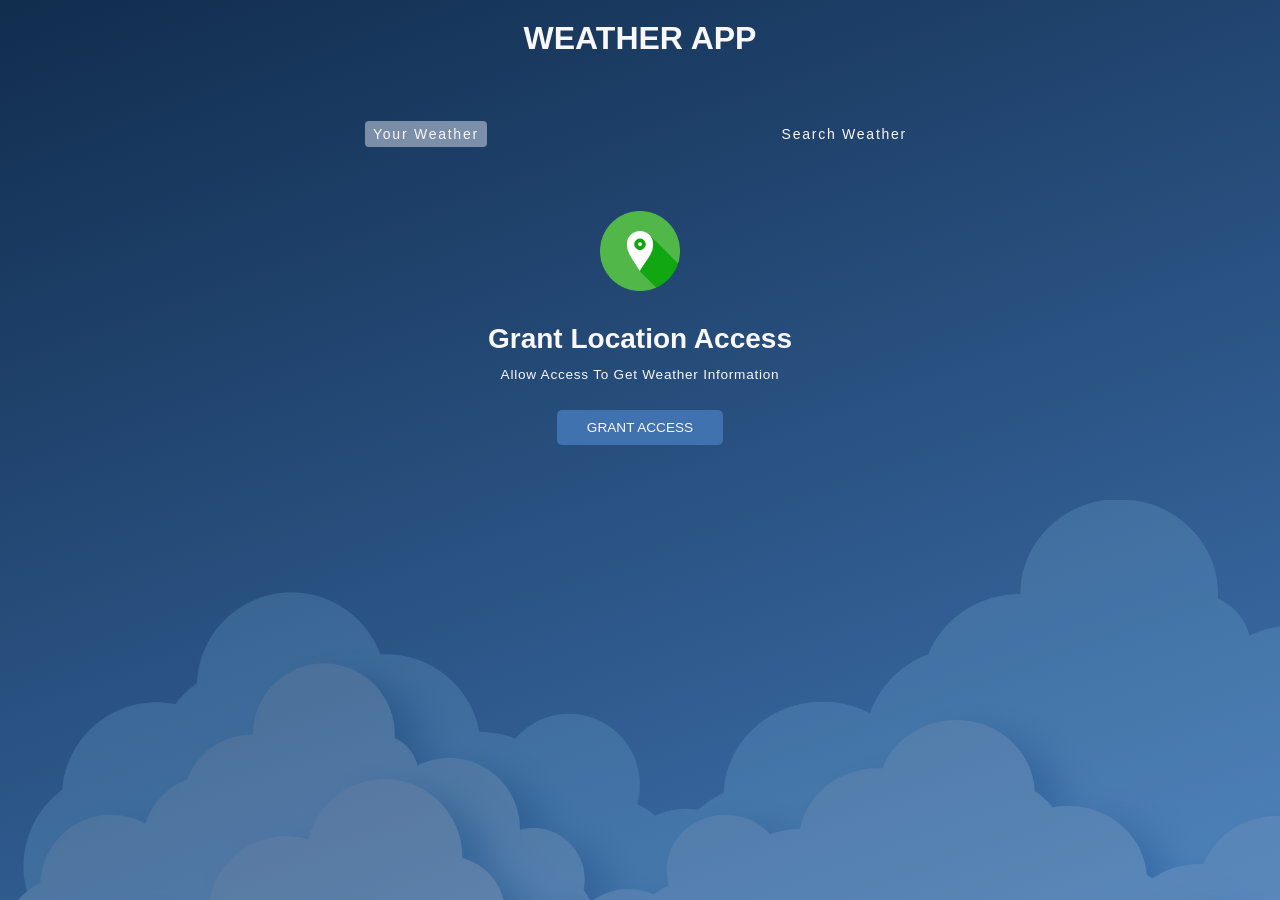
==== index.html @ c6f9c953 "Initial commit: prepare project, add Netlify function, README and config sample" ====
<!DOCTYPE html>
<html lang="en">
<head>
    <meta charset="UTF-8">
    <meta http-equiv="X-UA-Compatible" content="IE=edge">
    <meta name="viewport" content="width=device-width, initial-scale=1.0">
    <title>Weather App</title>
    <link rel="icon" href="./assets/Lovepik_com-380128522-clouds-paper-cut-wind-a-bank-of-clouds-cutting-mountain.png">
    <link rel="stylesheet" href="styles.css">
</head>
<body>
    
    <div class="wrapper">
        
        <h1>Weather App</h1>

        <div class="tab-container">
            <p class="tab" data-userWeather>Your Weather</p>
            <p class="tab" data-searchWeather>Search Weather</p>
        </div>

        <div class="weather-container">

            <!-- grant location container-->
            <div class="sub-container grant-location-container">
                <img src="./assets/location.png" width="80" height="80" loading="lazy">
                <p>grant Location Access</p>
                <p>Allow Access to get weather Information</p>
                <button class="btn" data-grantAccess>Grant Access</button>
            </div>

            <!-- search form -> form-container-->
            <form class="form-container" data-searchForm>
                <input placeholder="Search for City..." data-searchInput>
                <button class="btn" type="submit">
                    <img src="./assets/search.png"  width="20" height="20" loading="lazy">
                </button>
            </form>

            <!--- loading screen container -->
            <div class="sub-container loading-container">
                <img src="./assets/loading.gif" width="150" height="150">
                <p>Loading...</p>
            </div>

            <!-- show weather info -->
            <div class="sub-container user-info-container">

                <!--city name and Flag-->
                <div class="name">
                    <p data-cityName></p>
                    <img data-countryIcon>
                </div>

                <!-- weather descriptuion-->
                <p data-weatherDesc></p>
                <!--weather Icon-->
                <img data-weatherIcon>
                <!--temperature-->
                <p data-temp></p>

                <!--3 cards - parameters-->
                <div class="parameter-container">

                    <!--card 1-->
                    <div class="parameter">
                        <img src="./assets/wind.png" >
                        <p>windspeed</p>
                        <p data-windspeed></p>
                    </div>

                    <!--card 2-->
                    <div class="parameter">
                        <img src="./assets/humidity.png" >
                        <p>humidity</p>
                        <p data-humidity></p>
                    </div>

                    <!--card 3-->
                    <div class="parameter">
                        <img src="./assets/cloud.png" >
                        <p>Clouds</p>
                        <p data-cloudiness></p>
                    </div>

                </div>


            </div>

            <!-- error tab-->
            <div class="error-page">
                <img src="./assets/not-found.png" width="400px" loading="lazy">
                <p>Error: Data Not Found</p>
            </div>

        </div>

        
        </div>
        <div>
            <img src="./assets/Lovepik_com-401124514-paper-cut-style-cloud.png" alt="" class="img1" width="1500px" height="400px">
        </div>
    </div>


    <script src="config.js"></script>
    <script src="script.js"></script>
</body>
</html>
---- styles.css ----
* {
  margin: 0;
  padding: 0;
  box-sizing: border-box;
  font-family: "Merriweather Sans", sans-serif;
}
:root {
  --colorDark1: #112d4e;
  --colorDark2: #3f72af;
  --colorLight1: #dbe2ef;
  --colorLight2: #f9f7f7;
}
.wrapper {
  position: relative;
  width: 100vw;
  height: 100vh;
  color: var(--colorLight2);
  background: linear-gradient(160deg, #112d4e 0%, #3f72af 100%);
  /* background-image: url(./assets/Lovepik_com-401124514-paper-cut-style-cloud.png); */
  overflow-x: hidden;
  overflow-y: scroll;
  /* z-index: 10; */
  transition:
    background 600ms ease,
    background-image 600ms ease,
    color 300ms ease;
}

.img1 {
  position: absolute;
  object-fit: cover;
  bottom: 0px;
  opacity: 20%;
  /* z-index: 5; */
}
.img2 {
  position: absolute;
  top: 20px;
  left: 10px;
  opacity: 80%;
  animation: woo 10s ease-in-out infinite;
}

@keyframes woo {
  50% {
    left: 80px;
  }
  100% {
    left: 10px;
  }
}
.img3 {
  position: absolute;
  top: 150px;
  left: 1200px;
  opacity: 80%;
  animation: boo 15s ease-in-out infinite;
}
@keyframes boo {
  50% {
    left: 1000px;
  }
  100% {
    left: 1200px;
  }
}
h1 {
  text-align: center;
  text-transform: uppercase;
  padding-top: 20px;
}
.tab-container {
  width: 90%;
  display: flex;
  justify-content: space-between;
  max-width: 550px;
  margin: 0 auto;
  margin-top: 4rem;
}
.tab {
  cursor: pointer;
  letter-spacing: 1.75px;
  font-size: 0.875rem;
  padding: 5px 8px;
}
.tab.current-tab {
  background-color: rgba(219, 226, 239, 0.5);
  border-radius: 4px;
}
.weather-container {
  margin-block: 4rem;
}
.btn {
  all: unset;
  font-size: 0.85rem;
  text-transform: uppercase;
  border-radius: 5px;
  background-color: var(--colorDark2);
  cursor: pointer;
  padding: 10px 30px;
  margin-bottom: 20px;
  z-index: 5;
}
.sub-container {
  display: flex;
  flex-direction: column;
  align-items: center;
}
.grant-location-container {
  display: none;
}
.grant-location-container.active {
  display: flex;
}
.grant-location-container img {
  margin-bottom: 2rem;
}
.grant-location-container p:first-of-type {
  text-transform: capitalize;
  font-size: 1.75rem;
  font-weight: 600;
}
.grant-location-container p:last-of-type {
  text-transform: capitalize;
  font-size: 0.85rem;
  font-weight: 500;
  margin-bottom: 1.75rem;
  margin-top: 0.75rem;
  letter-spacing: 0.75px;
}
.loading-container {
  display: none;
}
.loading-container.active {
  display: flex;
}
.loading-container p {
  text-transform: uppercase;
}
.user-info-container {
  display: none;
}
.user-info-container.active {
  display: flex;
}
.name {
  display: flex;
  align-items: center;
  gap: 0 0.5rem;
  margin-bottom: 1rem;
}
.name p {
  font-size: 2rem;
}

.user-info-container p {
  font-size: 1.5rem;
  font-weight: 200;
}
.user-info-container img {
  width: 90px;
  height: 90px;
}
.name img {
  width: 30px;
  height: 30px;
}
.user-info-container p[data-temp] {
  font-size: 2.75rem;
  font-weight: 700;
}
.parameter-container {
  display: flex;
  gap: 10px 20px;
  justify-content: center;
  align-items: center;
  margin-top: 2rem;
  width: 90%;
}
.parameter {
  width: 30%;
  max-width: 200px;
  background-color: rgb(130, 147, 193);
  border-radius: 5px;
  display: flex;
  flex-direction: column;
  padding: 1rem;
  gap: 5px 0;
  justify-content: center;
  align-items: center;
}
.parameter img {
  width: 50px;
  height: 50px;
}
.parameter p:first-of-type {
  font-size: 1.15rem;
  font-weight: 600;
  text-transform: uppercase;
}
.parameter p:last-of-type {
  font-size: 1rem;
  font-weight: 200;
}
.form-container {
  display: none;
  width: 90%;
  max-width: 550px;
  margin: 0 auto;
  justify-content: center;
  align-items: center;
  gap: 0 10px;
  margin-bottom: 3rem;
}
.form-container.active {
  display: flex;
}
.form-container input {
  all: unset;
  width: calc(100% - 80px);
  height: 40px;
  padding: 0 20px;
  background-color: rgba(219, 226, 239, 0.5);
  border-radius: 10px;
}
.form-container input::placeholder {
  color: rgba(255, 255, 255, 0.7);
}
.form-container input:focus {
  outline: 3px solid rgba(255, 255, 255, 0.7);
}
.form-container .btn {
  padding: unset;
  width: 40px;
  height: 40px;
  border-radius: 50%;
  display: flex;
  align-items: center;
  justify-content: center;
  margin-top: 1rem;
}
.error-page {
  margin: auto auto;
  display: none;
  flex-direction: column;
  justify-content: center;
  align-items: center;
}
.error-page.active {
  display: flex;
}

/* Weather themed backgrounds */
.wrapper.weather-clear {
  background: linear-gradient(160deg, #56ccf2 0%, #2f80ed 100%);
}
.wrapper.weather-clear-night {
  background: linear-gradient(160deg, #0f1724 0%, #1f2a44 100%);
}
.wrapper.weather-clouds {
  background: linear-gradient(160deg, #3a3a3a 0%, #6b7280 100%);
}
.wrapper.weather-rain {
  background: linear-gradient(160deg, #0f3443 0%, #184e63 100%);
}
.wrapper.weather-snow {
  background: linear-gradient(160deg, #e6f0ff 0%, #cfe8ff 100%);
  color: #0b2545;
}
.wrapper.weather-mist {
  background: linear-gradient(160deg, #9aa1a6 0%, #c7cbd0 100%);
  color: #0b2545;
}
.wrapper.weather-default {
  background: linear-gradient(160deg, #112d4e 0%, #3f72af 100%);
}

/* subtle overlay images for impact */
.wrapper.weather-clear .img1 {
  opacity: 10%;
}
.wrapper.weather-rain .img1 {
  opacity: 30%;
  filter: grayscale(60%);
}
.wrapper.weather-snow .img1 {
  opacity: 30%;
  filter: saturate(0.9);
}
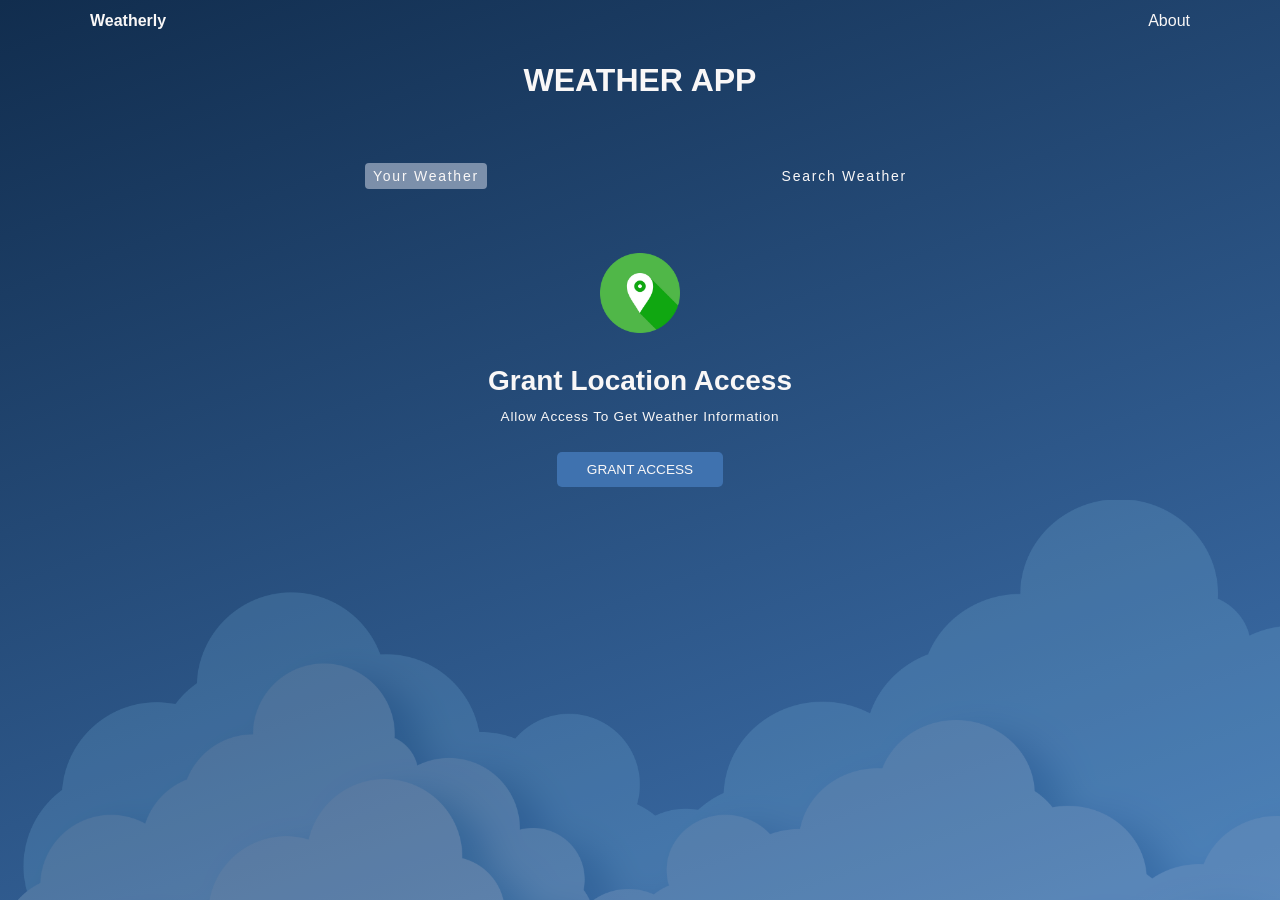
==== commit 76a0ff15: "first commit" ====
--- a/index.html
+++ b/index.html
@@ -6,12 +6,18 @@
     <meta name="viewport" content="width=device-width, initial-scale=1.0">
     <title>Weather App</title>
     <link rel="icon" href="./assets/Lovepik_com-380128522-clouds-paper-cut-wind-a-bank-of-clouds-cutting-mountain.png">
-    <link rel="stylesheet" href="styles.css">
+    <link rel="stylesheet" href="css/styles.css">
 </head>
 <body>
     
     <div class="wrapper">
-        
+        <header class="top-header">
+            <nav class="top-nav">
+                <a class="brand" href="index.html">Weatherly</a>
+                <a class="nav-link" href="about.html">About</a>
+            </nav>
+        </header>
+
         <h1>Weather App</h1>
 
         <div class="tab-container">
@@ -105,6 +111,6 @@
 
 
     <script src="config.js"></script>
-    <script src="script.js"></script>
+    <script src="js/script.js"></script>
 </body>
 </html>
--- a/css/styles.css
+++ b/css/styles.css
@@ -0,0 +1,345 @@
+* {
+  margin: 0;
+  padding: 0;
+  box-sizing: border-box;
+  font-family: "Merriweather Sans", sans-serif;
+}
+:root {
+  --colorDark1: #112d4e;
+  --colorDark2: #3f72af;
+  --colorLight1: #dbe2ef;
+  --colorLight2: #f9f7f7;
+}
+.wrapper {
+  position: relative;
+  width: 100vw;
+  height: 100vh;
+  color: var(--colorLight2);
+  background: linear-gradient(160deg, #112d4e 0%, #3f72af 100%);
+  overflow-x: hidden;
+  overflow-y: scroll;
+  transition:
+    background 600ms ease,
+    background-image 600ms ease,
+    color 300ms ease;
+}
+
+.img1 {
+  position: absolute;
+  object-fit: cover;
+  bottom: 0px;
+  opacity: 20%;
+}
+.img2 {
+  position: absolute;
+  top: 20px;
+  left: 10px;
+  opacity: 80%;
+  animation: woo 10s ease-in-out infinite;
+}
+
+@keyframes woo {
+  50% {
+    left: 80px;
+  }
+  100% {
+    left: 10px;
+  }
+}
+.img3 {
+  position: absolute;
+  top: 150px;
+  left: 1200px;
+  opacity: 80%;
+  animation: boo 15s ease-in-out infinite;
+}
+@keyframes boo {
+  50% {
+    left: 1000px;
+  }
+  100% {
+    left: 1200px;
+  }
+}
+h1 {
+  text-align: center;
+  text-transform: uppercase;
+  padding-top: 20px;
+}
+
+.top-nav {
+  width: 90%;
+  max-width: 1100px;
+  margin: 0 auto;
+  display: flex;
+  justify-content: space-between;
+  align-items: center;
+  padding: 12px 0;
+}
+.top-nav .brand {
+  font-weight: 700;
+  color: var(--colorLight2);
+  text-decoration: none;
+}
+.top-nav .nav-link {
+  color: var(--colorLight2);
+  text-decoration: none;
+  margin-left: 16px;
+}
+
+.about-container {
+  max-width: 1000px;
+  margin: 2.5rem auto;
+  padding: 2rem;
+  background: rgba(255, 255, 255, 0.04);
+  border-radius: 8px;
+}
+.profile-card {
+  text-align: center;
+  margin-bottom: 1.5rem;
+}
+.profile-card h2 {
+  font-size: 2rem;
+  margin-bottom: 0.25rem;
+}
+.profile-card .subtitle {
+  opacity: 0.9;
+  margin-bottom: 0.5rem;
+}
+.contact-row {
+  display: flex;
+  gap: 12px;
+  justify-content: center;
+  margin-bottom: 1rem;
+}
+.contact-row a {
+  color: var(--colorLight2);
+  text-decoration: underline;
+}
+.details h3 {
+  margin-top: 1rem;
+}
+.skill-columns {
+  display: flex;
+  gap: 1.5rem;
+  flex-wrap: wrap;
+}
+.skill-columns > div {
+  flex: 1;
+  min-width: 200px;
+}
+
+.tab-container {
+  width: 90%;
+  display: flex;
+  justify-content: space-between;
+  max-width: 550px;
+  margin: 0 auto;
+  margin-top: 4rem;
+}
+.tab {
+  cursor: pointer;
+  letter-spacing: 1.75px;
+  font-size: 0.875rem;
+  padding: 5px 8px;
+}
+.tab.current-tab {
+  background-color: rgba(219, 226, 239, 0.5);
+  border-radius: 4px;
+}
+.weather-container {
+  margin-block: 4rem;
+}
+.btn {
+  all: unset;
+  font-size: 0.85rem;
+  text-transform: uppercase;
+  border-radius: 5px;
+  background-color: var(--colorDark2);
+  cursor: pointer;
+  padding: 10px 30px;
+  margin-bottom: 20px;
+}
+.sub-container {
+  display: flex;
+  flex-direction: column;
+  align-items: center;
+}
+.grant-location-container {
+  display: none;
+}
+.grant-location-container.active {
+  display: flex;
+}
+.grant-location-container img {
+  margin-bottom: 2rem;
+}
+.grant-location-container p:first-of-type {
+  text-transform: capitalize;
+  font-size: 1.75rem;
+  font-weight: 600;
+}
+.grant-location-container p:last-of-type {
+  text-transform: capitalize;
+  font-size: 0.85rem;
+  font-weight: 500;
+  margin-bottom: 1.75rem;
+  margin-top: 0.75rem;
+  letter-spacing: 0.75px;
+}
+.loading-container {
+  display: none;
+}
+.loading-container.active {
+  display: flex;
+}
+.loading-container p {
+  text-transform: uppercase;
+}
+.user-info-container {
+  display: none;
+}
+.user-info-container.active {
+  display: flex;
+}
+.name {
+  display: flex;
+  align-items: center;
+  gap: 0 0.5rem;
+  margin-bottom: 1rem;
+}
+.name p {
+  font-size: 2rem;
+}
+.user-info-container p {
+  font-size: 1.5rem;
+  font-weight: 200;
+}
+.user-info-container img {
+  width: 90px;
+  height: 90px;
+}
+.name img {
+  width: 30px;
+  height: 30px;
+}
+.user-info-container p[data-temp] {
+  font-size: 2.75rem;
+  font-weight: 700;
+}
+.parameter-container {
+  display: flex;
+  gap: 10px 20px;
+  justify-content: center;
+  align-items: center;
+  margin-top: 2rem;
+  width: 90%;
+}
+.parameter {
+  width: 30%;
+  max-width: 200px;
+  background-color: rgb(130, 147, 193);
+  border-radius: 5px;
+  display: flex;
+  flex-direction: column;
+  padding: 1rem;
+  gap: 5px 0;
+  justify-content: center;
+  align-items: center;
+}
+.parameter img {
+  width: 50px;
+  height: 50px;
+}
+.parameter p:first-of-type {
+  font-size: 1.15rem;
+  font-weight: 600;
+  text-transform: uppercase;
+}
+.parameter p:last-of-type {
+  font-size: 1rem;
+  font-weight: 200;
+}
+.form-container {
+  display: none;
+  width: 90%;
+  max-width: 550px;
+  margin: 0 auto;
+  justify-content: center;
+  align-items: center;
+  gap: 0 10px;
+  margin-bottom: 3rem;
+}
+.form-container.active {
+  display: flex;
+}
+.form-container input {
+  all: unset;
+  width: calc(100% - 80px);
+  height: 40px;
+  padding: 0 20px;
+  background-color: rgba(219, 226, 239, 0.5);
+  border-radius: 10px;
+}
+.form-container input::placeholder {
+  color: rgba(255, 255, 255, 0.7);
+}
+.form-container input:focus {
+  outline: 3px solid rgba(255, 255, 255, 0.7);
+}
+.form-container .btn {
+  padding: unset;
+  width: 40px;
+  height: 40px;
+  border-radius: 50%;
+  display: flex;
+  align-items: center;
+  justify-content: center;
+  margin-top: 1rem;
+}
+.error-page {
+  margin: auto auto;
+  display: none;
+  flex-direction: column;
+  justify-content: center;
+  align-items: center;
+}
+.error-page.active {
+  display: flex;
+}
+
+/* Weather themed backgrounds */
+.wrapper.weather-clear {
+  background: linear-gradient(160deg, #56ccf2 0%, #2f80ed 100%);
+}
+.wrapper.weather-clear-night {
+  background: linear-gradient(160deg, #0f1724 0%, #1f2a44 100%);
+}
+.wrapper.weather-clouds {
+  background: linear-gradient(160deg, #3a3a3a 0%, #6b7280 100%);
+}
+.wrapper.weather-rain {
+  background: linear-gradient(160deg, #0f3443 0%, #184e63 100%);
+}
+.wrapper.weather-snow {
+  background: linear-gradient(160deg, #e6f0ff 0%, #cfe8ff 100%);
+  color: #0b2545;
+}
+.wrapper.weather-mist {
+  background: linear-gradient(160deg, #9aa1a6 0%, #c7cbd0 100%);
+  color: #0b2545;
+}
+.wrapper.weather-default {
+  background: linear-gradient(160deg, #112d4e 0%, #3f72af 100%);
+}
+.wrapper.weather-clear .img1 {
+  opacity: 10%;
+}
+.wrapper.weather-rain .img1 {
+  opacity: 30%;
+  filter: grayscale(60%);
+}
+.wrapper.weather-snow .img1 {
+  opacity: 30%;
+  filter: saturate(0.9);
+}
